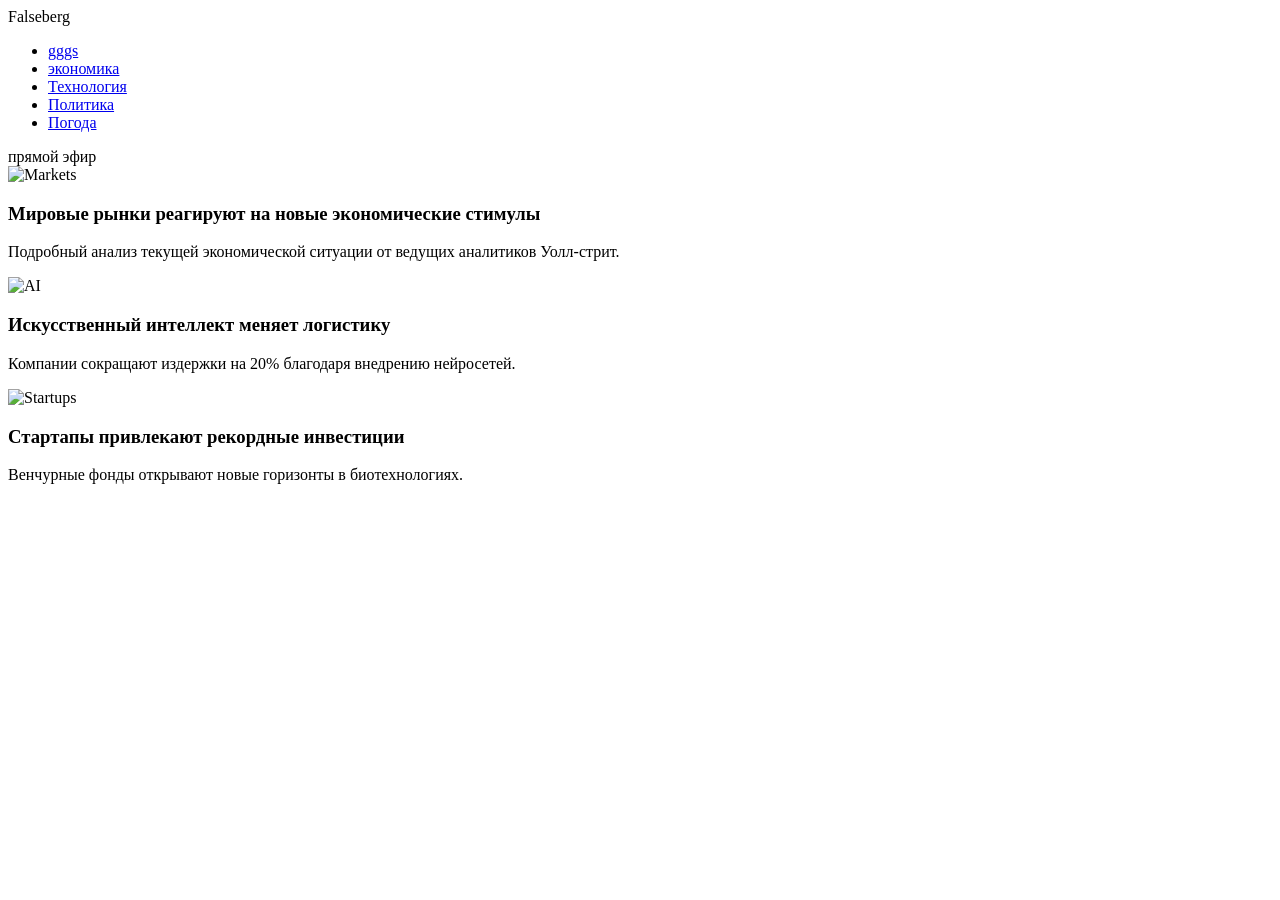
==== index.html @ 6691c2a3 "Add files via upload" ====
<!DOCTYPE html>
<html lang="ru">
<head>
    <meta charset="UTF-8">
    <meta name="viewport" content="width=device-width, initial-scale=1.0">
    <title>Бекбол, Мусулманбий</title>
    <link rel="stylesheet" href="style.css.CSS">
</head>
<body>
    <header class="navbar">
        <div class="logo">Falseberg</div>
        <nav>
            <ul>
                <li><a href="#">gggs</a></li>
                <li><a href="#">экономика</a></li>
                <li><a href="#">Технология</a></li>
                <li><a href="#">Политика</a></li>
                <li><a href="#">Погода</a></li>
            </ul>
        </nav>
    </header>

    <div class="ticker">
        <span class="ticker-label">прямой эфир</span>

    </div>

    <main class="container">
<section class="news-grid">
    <article class="news-item">
        <div class="news-image-container">
            <img src="718d10.jpg" alt="Markets" class="article-img">
        </div>
        <div class="news-content">
            <h1>Мировые рынки реагируют на новые экономические стимулы</h1>
            <p>Подробный анализ текущей экономической ситуации от ведущих аналитиков Уолл-стрит.</p>
        </div>
    </article>
    
    <article class="news-item">
        <div class="news-image-container">
            <img src="image-1.png" alt="AI" class="article-img">
        </div>
        <div class="news-content">
            <h3>Искусственный интеллект меняет логистику</h3>
            <p>Компании сокращают издержки на 20% благодаря внедрению нейросетей.</p>
        </div>
    </article>

    <article class="news-item">
        <div class="news-image-container">
            <img src="i-e1754311161247.jpg" alt="Startups" class="article-img">
        </div>
        <div class="news-content">
            <h3>Стартапы привлекают рекордные инвестиции</h3>
            <p>Венчурные фонды открывают новые горизонты в биотехнологиях.</p>
        </div>
    </article>
</section>
    
</main>
</body>
</html>
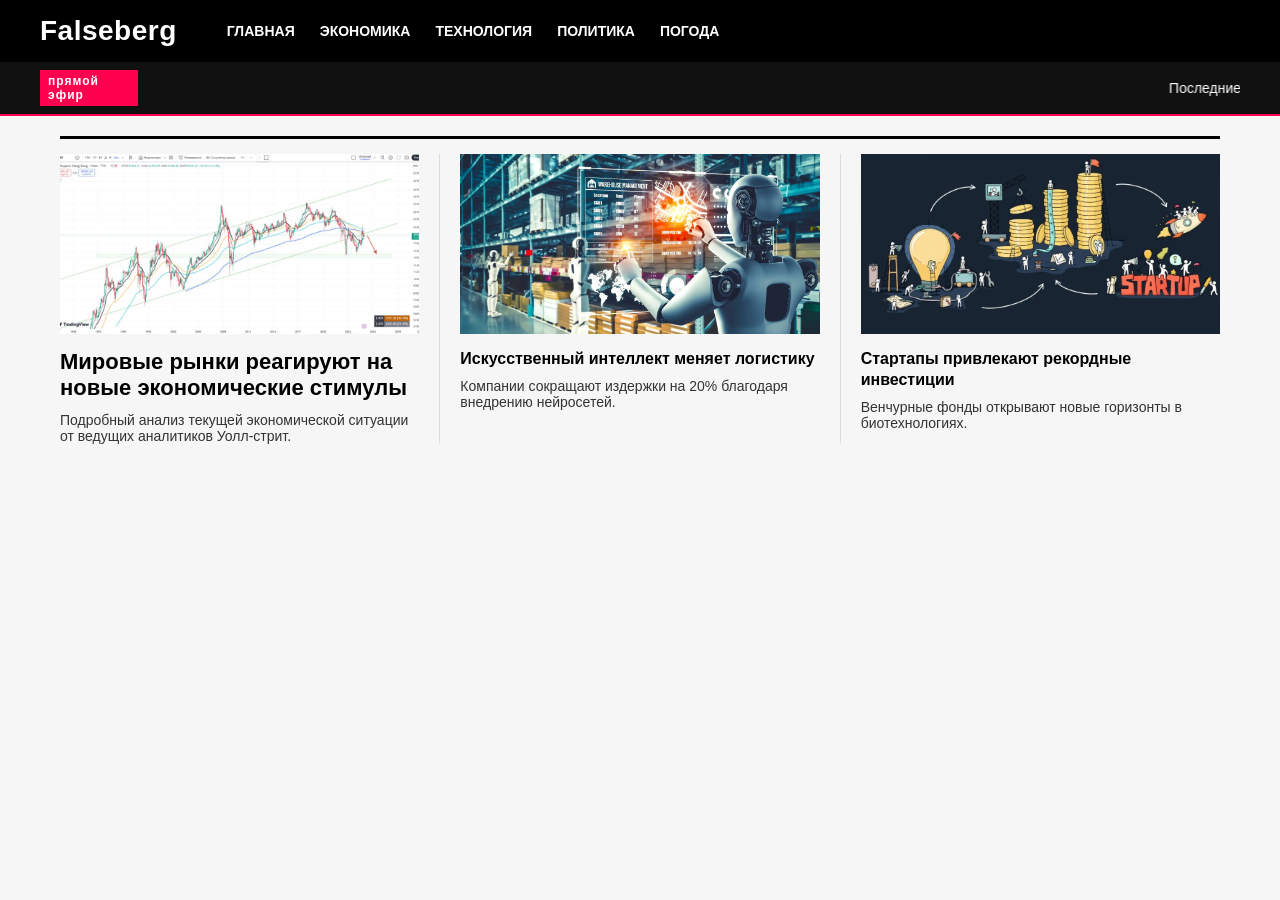
==== commit c7b7e454: "Add files via upload" ====
--- a/index.html
+++ b/index.html
@@ -1,63 +1,62 @@
-<!DOCTYPE html>
-<html lang="ru">
-<head>
-    <meta charset="UTF-8">
-    <meta name="viewport" content="width=device-width, initial-scale=1.0">
-    <title>Бекбол, Мусулманбий</title>
-    <link rel="stylesheet" href="style.css.CSS">
-</head>
-<body>
-    <header class="navbar">
-        <div class="logo">Falseberg</div>
-        <nav>
-            <ul>
-                <li><a href="#">gggs</a></li>
-                <li><a href="#">экономика</a></li>
-                <li><a href="#">Технология</a></li>
-                <li><a href="#">Политика</a></li>
-                <li><a href="#">Погода</a></li>
-            </ul>
-        </nav>
-    </header>
-
-    <div class="ticker">
-        <span class="ticker-label">прямой эфир</span>
-
-    </div>
-
-    <main class="container">
-<section class="news-grid">
-    <article class="news-item">
-        <div class="news-image-container">
-            <img src="718d10.jpg" alt="Markets" class="article-img">
-        </div>
-        <div class="news-content">
-            <h1>Мировые рынки реагируют на новые экономические стимулы</h1>
-            <p>Подробный анализ текущей экономической ситуации от ведущих аналитиков Уолл-стрит.</p>
-        </div>
-    </article>
-    
-    <article class="news-item">
-        <div class="news-image-container">
-            <img src="image-1.png" alt="AI" class="article-img">
-        </div>
-        <div class="news-content">
-            <h3>Искусственный интеллект меняет логистику</h3>
-            <p>Компании сокращают издержки на 20% благодаря внедрению нейросетей.</p>
-        </div>
-    </article>
-
-    <article class="news-item">
-        <div class="news-image-container">
-            <img src="i-e1754311161247.jpg" alt="Startups" class="article-img">
-        </div>
-        <div class="news-content">
-            <h3>Стартапы привлекают рекордные инвестиции</h3>
-            <p>Венчурные фонды открывают новые горизонты в биотехнологиях.</p>
-        </div>
-    </article>
-</section>
-    
-</main>
-</body>
+<!DOCTYPE html>
+<html lang="ru">
+<head>
+    <meta charset="UTF-8">
+    <meta name="viewport" content="width=device-width, initial-scale=1.0">
+    <title>Бекбол, Мусулманбий</title>
+    <link rel="stylesheet" href="style.css.CSS">
+</head>
+<body>
+    <header class="navbar">
+        <div class="logo">Falseberg</div>
+        <nav>
+            <ul>
+                <li><a href="index.html">Главная</a></li>
+                <li><a href="#">Экономика</a></li>
+                <li><a href="#">Технология</a></li>
+                <li><a href="#">Политика</a></li>
+                <li><a href="weather.html">Погода</a></li>
+            </ul>
+        </nav>
+    </header>
+
+    <div class="ticker">
+        <span class="ticker-label">прямой эфир</span>
+        <marquee>Последние новости экономики и технологий в реальном времени</marquee>
+    </div>
+
+    <main class="container">
+        <section class="news-grid">
+            <article class="news-item">
+                <div class="news-image-container">
+                    <img src="718d10.jpg" alt="Markets" class="article-img">
+                </div>
+                <div class="news-content">
+                    <h1>Мировые рынки реагируют на новые экономические стимулы</h1>
+                    <p>Подробный анализ текущей экономической ситуации от ведущих аналитиков Уолл-стрит.</p>
+                </div>
+            </article>
+            
+            <article class="news-item">
+                <div class="news-image-container">
+                    <img src="image-1.png" alt="AI" class="article-img">
+                </div>
+                <div class="news-content">
+                    <h3>Искусственный интеллект меняет логистику</h3>
+                    <p>Компании сокращают издержки на 20% благодаря внедрению нейросетей.</p>
+                </div>
+            </article>
+
+            <article class="news-item">
+                <div class="news-image-container">
+                    <img src="i-e1754311161247.jpg" alt="Startups" class="article-img">
+                </div>
+                <div class="news-content">
+                    <h3>Стартапы привлекают рекордные инвестиции</h3>
+                    <p>Венчурные фонды открывают новые горизонты в биотехнологиях.</p>
+                </div>
+            </article>
+        </section>
+    </main>
+</body>
 </html>
--- a/style.css.CSS
+++ b/style.css.CSS
@@ -0,0 +1,231 @@
+
+* {
+    margin: 0;
+    padding: 0;
+    box-sizing: border-box;
+    font-family: 'Helvetica Neue', Arial, sans-serif;
+}
+
+body {
+    background-color: #f6f6f6;
+    color: #000;
+}
+
+.navbar {
+    background-color: #000;
+    color: #fff;
+    display: flex;
+    align-items: center;
+    padding: 15px 40px;
+}
+
+.navbar .logo {
+    font-size: 28px;
+    font-weight: 800;
+    margin-right: 50px;
+    letter-spacing: 0.5px;
+}
+
+.navbar nav ul {
+    list-style: none;
+    display: flex;
+    gap: 25px;
+}
+
+.navbar nav a {
+    color: #fff;
+    text-decoration: none;
+    font-size: 14px;
+    font-weight: bold;
+    text-transform: uppercase;
+    transition: color 0.3s;
+}
+
+.navbar nav a:hover {
+    color: oklch(43.868% 0.29053 266.774);
+}
+
+.ticker {
+    background-color: #111;
+    color: #fff;
+    display: flex;
+    align-items: center;
+    padding: 8px 40px;
+    border-bottom: 2px solid #ff004f;
+}
+
+.ticker-label {
+    background-color: #ff004f;
+    color: #fff;
+    font-weight: bold;
+    font-size: 12px;
+    padding: 4px 8px;
+    margin-right: 15px;
+    letter-spacing: 1px;
+}
+
+.ticker marquee {
+    font-size: 14px;
+}
+
+
+.container {
+    display: flex;
+    max-width: 1300px;
+    margin: 30px auto;
+    gap: 30px;
+    padding: 0 20px;
+}
+
+
+
+.hero-article {
+    background: #fff;
+    padding-bottom: 20px;
+}
+
+.hero-article img {
+    width: 100%;
+    height: auto;
+    display: block;
+    margin-bottom: 15px;
+}
+
+.hero-article h1 {
+    font-size: 38px;
+    line-height: 1.1;
+    margin-bottom: 10px;
+    padding: 0 20px;
+}
+
+.hero-article p {
+    font-size: 18px;
+    color: #444;
+    padding: 0 20px;
+    line-height: 1.5;
+}
+
+.news-grid {
+    display: flex;
+    gap: 20px;
+    flex: 3; 
+    border-top: 3px solid black;
+    padding-top: 15px;
+}
+
+
+.news-item {
+    flex: 1;
+    display: flex;
+    flex-direction: column;
+}
+
+
+.news-item:not(:last-child) {
+    border-right: 1px solid #ddd;
+    padding-right: 15px;
+}
+
+
+.news-image-container {
+    width: 100%;
+    height: 180px; 
+    overflow: hidden;
+    margin-bottom: 15px;
+}
+
+.article-img {
+    width: 100%;
+    height: 100%;
+    object-fit: cover;
+    display: block;
+}
+
+.news-item h1, .news-item h3 {
+    margin: 0 0 10px 0;
+    font-family: Arial, sans-serif;
+}
+
+
+
+
+
+
+.market-data {
+    flex: 1;
+    background: #fff;
+    padding: 25px;
+    border-top: 5px solid #ff004f;
+    height: fit-content;
+}
+
+.market-data h2 {
+    font-size: 24px;
+    border-bottom: 1px solid #ddd;
+    padding-bottom: 15px;
+    margin-bottom: 15px;
+    text-transform: uppercase;
+}
+
+.market-data ul {
+    list-style: none;
+}
+
+.market-data li {
+    display: flex;
+    justify-content: space-between;
+    padding: 12px 0;
+    border-bottom: 1px solid #eee;
+    font-size: 16px;
+    font-weight: 600;
+}
+
+.up { color: #008a00; }
+.down { color: #e60000; }
+
+.container {
+    display: flex;
+    gap: 30px;
+    padding: 20px;
+    max-width: 1200px;
+    margin: 0 auto;
+}
+
+
+.news-grid {
+    display: flex; 
+    flex: 3; 
+    gap: 20px;
+    border-top: 3px solid #000; 
+    padding-top: 15px;
+}
+
+
+.news-item {
+    flex: 1; 
+}
+.news-item:not(:last-child) {
+    border-right: 1px solid #ddd;
+    padding-right: 20px;
+}
+.news-item h1 {
+    font-size: 22px;
+    line-height: 1.2;
+    margin-bottom: 10px;
+    font-family: 'Arial Black', sans-serif;
+}
+.news-item h3 {
+    font-size: 16px;
+    line-height: 1.3;
+    margin-bottom: 8px;
+}
+.news-item p {
+    font-size: 14px;
+    color: #333;
+}
+
+.market-data {
+    flex: 1;
+    border-top: 3px solid #000;
+    padding-top: 15px;
+}
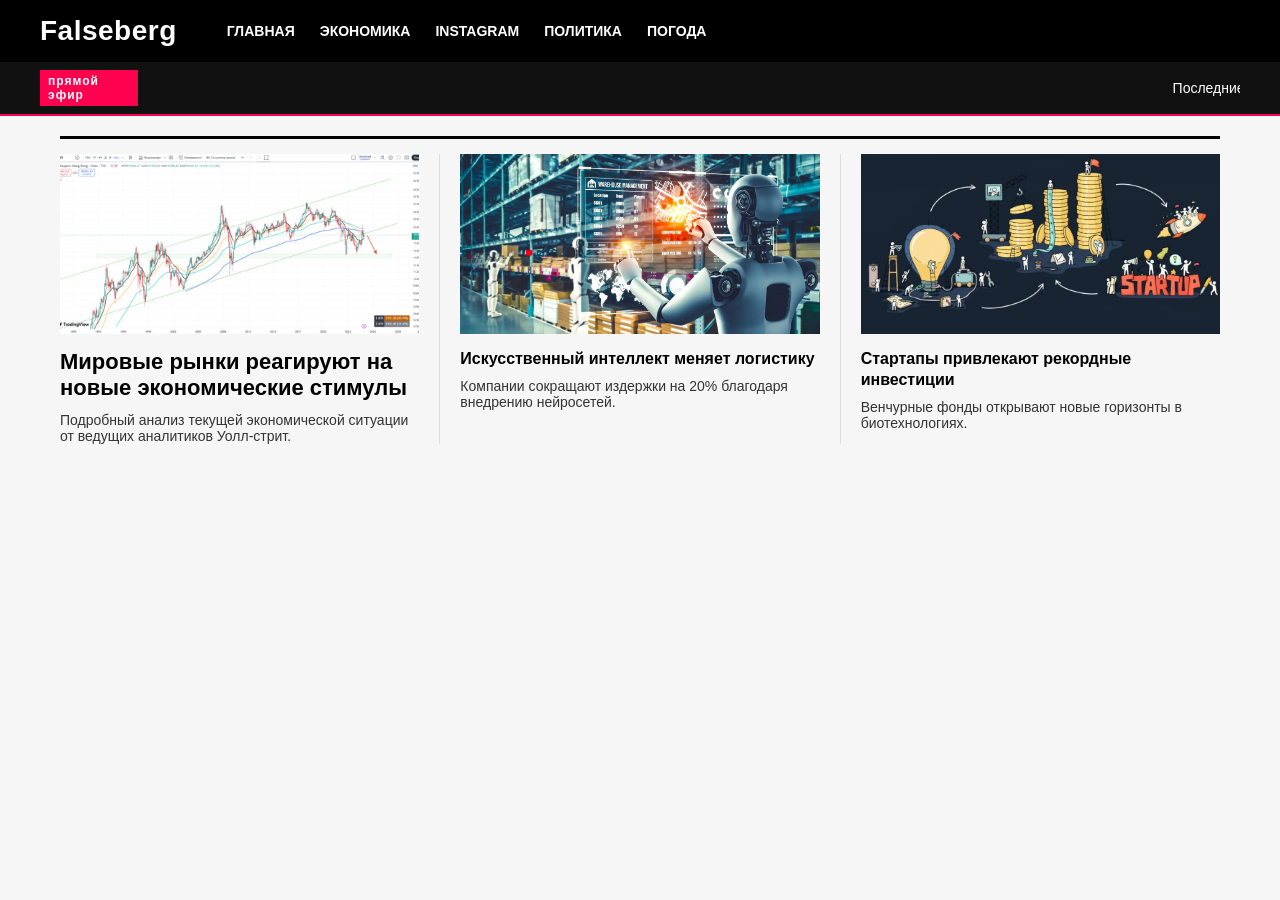
==== commit f7ba4e54: "Update index.html" ====
--- a/index.html
+++ b/index.html
@@ -10,13 +10,13 @@
     <header class="navbar">
         <div class="logo">Falseberg</div>
         <nav>
-            <ul>
-                <li><a href="index.html">Главная</a></li>
-                <li><a href="#">Экономика</a></li>
-                <li><a href="#">Технология</a></li>
-                <li><a href="#">Политика</a></li>
-                <li><a href="weather.html">Погода</a></li>
-            </ul>
+    <ul>
+        <li><a href="index.html">Главная</a></li>
+        <li><a href="#">Экономика</a></li>
+        <li><a href="https://www.instagram.com/bb_91919?igsh=MW1hY2U3Y2t5a3hwZg==" target="_blank">Instagram</a></li>
+        <li><a href="#">Политика</a></li>
+        <li><a href="weather.html">Погода</a></li>
+    </ul>
         </nav>
     </header>
 
@@ -59,4 +59,4 @@
         </section>
     </main>
 </body>
-</html>+</html>
